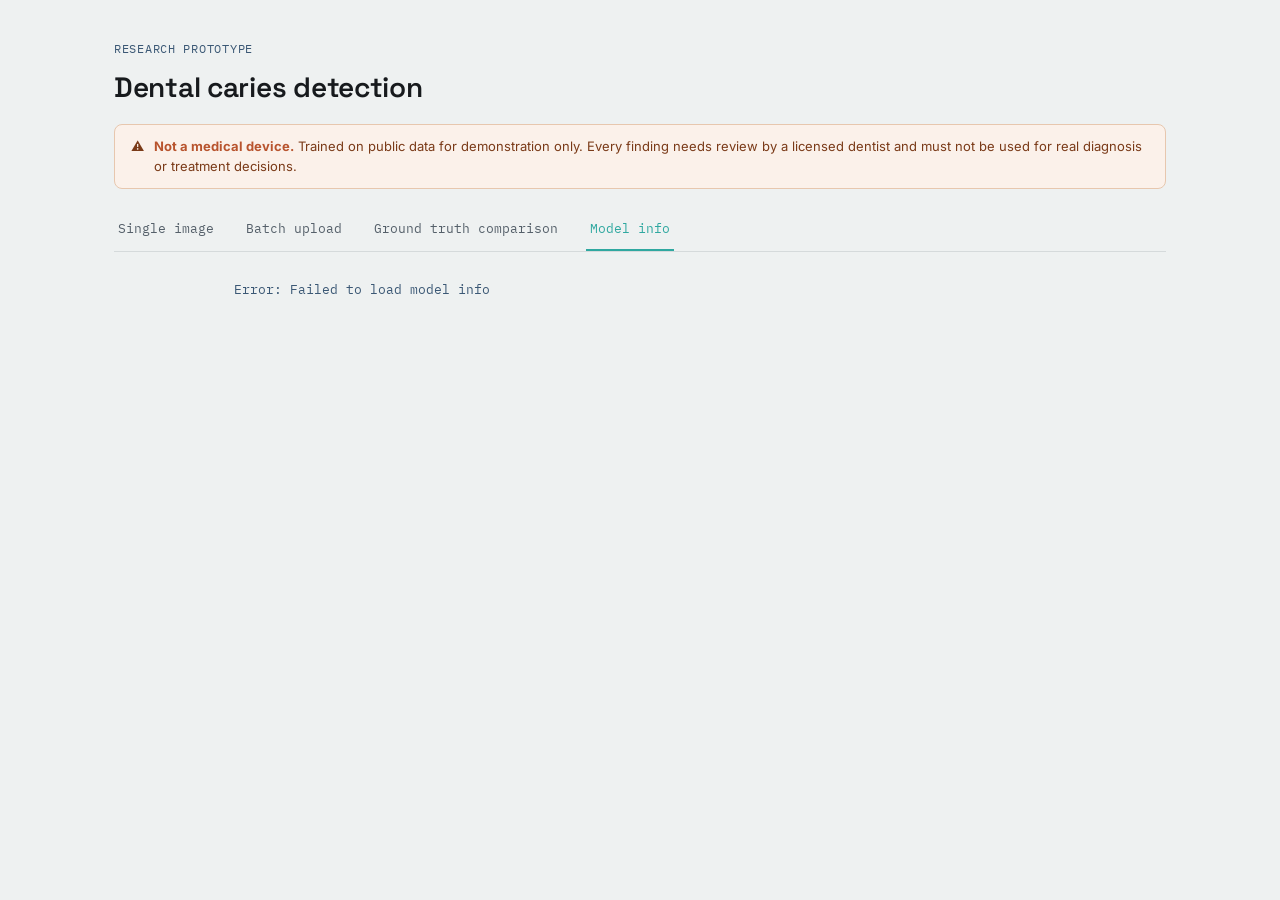
==== app/static/about.html @ afd39f63 "Initial commit: dental caries detection demo FastAPI app + training pipeline for a YOLOv8-based dent" ====
<!DOCTYPE html>
<html lang="en">
<head>
<meta charset="UTF-8">
<meta name="viewport" content="width=device-width, initial-scale=1.0">
<title>Dental caries detection — model info</title>
<link rel="preconnect" href="https://fonts.googleapis.com">
<link href="https://fonts.googleapis.com/css2?family=Space+Grotesk:wght@500;600&family=Inter:wght@400;500;600&family=IBM+Plex+Mono:wght@400;500&display=swap" rel="stylesheet">
<link rel="stylesheet" href="style.css">
<style>
  main { max-width: 860px; }
  .loading { font-family: 'IBM Plex Mono', monospace; font-size: 13px; color: var(--structural); }

  .info-section {
    background: var(--card);
    border: 1px solid var(--border);
    border-radius: 12px;
    padding: 22px 24px;
    margin-bottom: 20px;
  }
  .info-section h2 { font-size: 15px; margin: 0 0 4px; }
  .info-section .sub { font-size: 12.5px; color: var(--ink-soft); margin-bottom: 16px; }

  .kv-grid { display: grid; grid-template-columns: 1fr 1fr; gap: 12px 24px; }
  @media (max-width: 600px) { .kv-grid { grid-template-columns: 1fr; } }
  .kv-grid .kv-label { font-family: 'IBM Plex Mono', monospace; font-size: 11px; text-transform: uppercase; letter-spacing: 0.04em; color: var(--ink-soft); }
  .kv-grid .kv-value { font-size: 14px; margin-top: 2px; }

  .source-list { margin: 0; padding-left: 0; list-style: none; }
  .source-list li { padding: 12px 0; border-top: 1px solid var(--border); }
  .source-list li:first-child { border-top: none; padding-top: 0; }
  .source-list .source-name { font-weight: 600; font-size: 14px; }
  .source-list .source-note { font-size: 13px; color: var(--ink-soft); margin-top: 3px; }
  .source-note.caution { color: var(--danger); }

  .map-overall {
    display: flex; align-items: baseline; gap: 10px;
    font-family: 'IBM Plex Mono', monospace;
    margin-bottom: 18px;
  }
  .map-overall .num { font-size: 32px; color: var(--accent); font-weight: 600; }
  .map-overall .label { font-size: 12.5px; color: var(--ink-soft); }

  .class-bars { display: flex; flex-direction: column; gap: 12px; }
  .class-bar-row { display: grid; grid-template-columns: 110px 1fr 56px; align-items: center; gap: 10px; }
  .class-bar-row .cname { font-size: 13.5px; }
  .class-bar-track { height: 8px; background: var(--border); border-radius: 4px; overflow: hidden; }
  .class-bar-fill { height: 100%; border-radius: 4px; }
  .class-bar-fill.high { background: #2FA8A0; }
  .class-bar-fill.mid { background: #FBBF24; }
  .class-bar-fill.low { background: #FF5C5C; }
  .class-bar-row .cval { font-family: 'IBM Plex Mono', monospace; font-size: 12.5px; text-align: right; }

  .limitations { margin: 0; padding-left: 0; list-style: none; }
  .limitations li {
    padding: 12px 14px;
    background: var(--flag-soft, #FBF1EA);
    border: 1px solid var(--flag-border, #E7C7AE);
    border-radius: 8px;
    font-size: 13.5px;
    color: var(--ink);
    margin-bottom: 10px;
  }
  .limitations li:last-child { margin-bottom: 0; }
</style>
</head>
<body>

<header>
  <div class="eyebrow">Research prototype</div>
  <h1>Dental caries detection</h1>
  <div class="disclaimer">
    <span>⚠</span>
    <span><strong>Not a medical device.</strong> Trained on public data for demonstration only. Every finding needs review by a licensed dentist and must not be used for real diagnosis or treatment decisions.</span>
  </div>
  <nav class="nav">
    <a href="index.html">Single image</a>
    <a href="batch.html">Batch upload</a>
    <a href="compare.html">Ground truth comparison</a>
    <a href="about.html" class="active">Model info</a>
  </nav>
</header>

<main>
  <div class="loading" id="loading">Loading model info…</div>
  <div id="content" style="display:none">

    <div class="info-section">
      <h2>What's running</h2>
      <div class="sub">The exact model currently serving predictions in this app</div>
      <div class="kv-grid" id="model-kv"></div>
    </div>

    <div class="info-section">
      <h2>Training data</h2>
      <div class="sub">Three merged public sources — see CLAUDE.md for the full story of why</div>
      <ul class="source-list" id="source-list"></ul>
    </div>

    <div class="info-section">
      <h2>Accuracy (mAP50, IoU ≥ 0.5)</h2>
      <div class="sub">Measured on held-out validation data at training time — not recomputed live</div>
      <div class="map-overall">
        <span class="num" id="map-overall-num"></span>
        <span class="label">overall, all 3 classes</span>
      </div>
      <div class="class-bars" id="class-bars"></div>
    </div>

    <div class="info-section">
      <h2>Known limitations</h2>
      <div class="sub">Read this before presenting a result as more certain than it is</div>
      <ul class="limitations" id="limitations-list"></ul>
    </div>

  </div>
</main>

<script>
  function tierFor(value) {
    if (value >= 0.75) return 'high';
    if (value >= 0.5) return 'mid';
    return 'low';
  }

  async function load() {
    const loadingEl = document.getElementById('loading');
    const contentEl = document.getElementById('content');
    try {
      const res = await fetch('/api/model-info');
      if (!res.ok) throw new Error('Failed to load model info');
      const info = await res.json();
      loadingEl.style.display = 'none';
      contentEl.style.display = 'block';

      document.getElementById('model-kv').innerHTML = `
        <div><div class="kv-label">Architecture</div><div class="kv-value">${info.architecture}</div></div>
        <div><div class="kv-label">Input resolution</div><div class="kv-value">${info.image_size}px</div></div>
        <div><div class="kv-label">Training images</div><div class="kv-value">${info.training_images.toLocaleString()}</div></div>
        <div><div class="kv-label">Run name</div><div class="kv-value mono" style="font-size:12.5px;">${info.run_name}</div></div>
      `;

      document.getElementById('source-list').innerHTML = info.data_sources.map(s => `
        <li>
          <div class="source-name">${s.name}</div>
          <div class="source-note${s.note.includes('no stated license') ? ' caution' : ''}">${s.note}</div>
        </li>
      `).join('');

      document.getElementById('map-overall-num').textContent = info.overall_map50.toFixed(3);

      document.getElementById('class-bars').innerHTML = Object.entries(info.per_class_map50).map(([cls, val]) => `
        <div class="class-bar-row">
          <span class="cname">${cls}</span>
          <div class="class-bar-track"><div class="class-bar-fill ${tierFor(val)}" style="width:${val * 100}%"></div></div>
          <span class="cval mono">${val.toFixed(3)}</span>
        </div>
      `).join('');

      document.getElementById('limitations-list').innerHTML = info.limitations.map(l => `<li>${l}</li>`).join('');
    } catch (err) {
      loadingEl.textContent = 'Error: ' + err.message;
    }
  }

  load();
</script>

</body>
</html>
---- app/static/style.css ----
:root {
  --bg-page: #EEF1F1;
  --panel-dark: #12181F;
  --panel-dark-line: #2A343E;
  --ink: #171A1D;
  --ink-soft: #55606A;
  --accent: #2FA8A0;
  --accent-soft: #D7EFEC;
  --structural: #3B5875;
  --border: #D5DADB;
  --card: #FFFFFF;
  --danger: #B8542E;
  --ground-truth: #D64545;
}
* { box-sizing: border-box; }
body {
  margin: 0;
  background: var(--bg-page);
  color: var(--ink);
  font-family: 'Inter', -apple-system, sans-serif;
  line-height: 1.5;
}
h1, h2, .display {
  font-family: 'Space Grotesk', sans-serif;
  font-weight: 600;
  letter-spacing: -0.01em;
}
.mono { font-family: 'IBM Plex Mono', monospace; }

header {
  max-width: 1100px;
  margin: 0 auto;
  padding: 40px 24px 0;
}
.eyebrow {
  font-family: 'IBM Plex Mono', monospace;
  font-size: 12px;
  letter-spacing: 0.06em;
  text-transform: uppercase;
  color: var(--structural);
}
h1 { font-size: 28px; margin: 8px 0 16px; }

.disclaimer {
  display: flex;
  gap: 10px;
  align-items: flex-start;
  background: #FBF1EA;
  border: 1px solid #E7C7AE;
  color: #7A3A18;
  border-radius: 8px;
  padding: 12px 16px;
  font-size: 13px;
  margin-bottom: 20px;
}
.disclaimer strong { color: var(--danger); }

/* nav */
.nav {
  display: flex;
  gap: 4px;
  margin: 4px 0 28px;
  border-bottom: 1px solid var(--border);
}
.nav a {
  font-family: 'IBM Plex Mono', monospace;
  font-size: 13px;
  color: var(--ink-soft);
  text-decoration: none;
  padding: 10px 4px;
  margin-right: 20px;
  border-bottom: 2px solid transparent;
}
.nav a:hover { color: var(--ink); }
.nav a.active { color: var(--accent); border-bottom-color: var(--accent); }

main {
  max-width: 1100px;
  margin: 0 auto;
  padding: 0 24px 60px;
}

.viewer {
  background: var(--panel-dark);
  border-radius: 12px;
  min-height: 460px;
  position: relative;
  display: flex;
  flex-direction: column;
  overflow: hidden;
  border: 1px solid var(--panel-dark-line);
}
.viewer-bar {
  display: flex;
  justify-content: space-between;
  align-items: center;
  padding: 12px 16px;
  border-bottom: 1px solid var(--panel-dark-line);
}
.viewer-bar span {
  color: #7C8894;
  font-size: 12px;
  font-family: 'IBM Plex Mono', monospace;
}
.toggle {
  display: inline-flex;
  background: #1C242C;
  border-radius: 6px;
  padding: 3px;
  gap: 2px;
}
.toggle button {
  font-family: 'IBM Plex Mono', monospace;
  font-size: 12px;
  padding: 6px 12px;
  border-radius: 4px;
  border: none;
  background: transparent;
  color: #8A96A2;
  cursor: pointer;
}
.toggle button.active { background: var(--accent); color: #06231F; }
.toggle button:disabled { opacity: 0.4; cursor: not-allowed; }

.viewer-stage {
  flex: 1;
  display: flex;
  align-items: center;
  justify-content: center;
  padding: 20px;
}
.viewer-stage img { max-width: 100%; max-height: 400px; border-radius: 4px; cursor: zoom-in; }

/* zoom viewer (see zoom.js) */
.zoom-overlay {
  position: fixed;
  inset: 0;
  background: rgba(9, 12, 15, 0.94);
  display: flex;
  align-items: center;
  justify-content: center;
  opacity: 0;
  pointer-events: none;
  transition: opacity 0.15s ease;
  z-index: 1000;
}
.zoom-overlay.open { opacity: 1; pointer-events: auto; }
.zoom-wrap {
  width: 92vw;
  height: 88vh;
  display: flex;
  align-items: center;
  justify-content: center;
  overflow: hidden;
}
.zoom-img {
  max-width: 100%;
  max-height: 100%;
  object-fit: contain;
  cursor: zoom-in;
  user-select: none;
  -webkit-user-select: none;
  transform-origin: 0 0;
  will-change: transform;
}
.zoom-close {
  position: absolute;
  top: 20px;
  right: 24px;
  background: rgba(255, 255, 255, 0.08);
  border: 1px solid rgba(255, 255, 255, 0.2);
  color: #fff;
  width: 38px;
  height: 38px;
  border-radius: 50%;
  font-size: 22px;
  line-height: 1;
  cursor: pointer;
}
.zoom-close:hover { background: rgba(255, 255, 255, 0.18); }
.zoom-hint {
  position: absolute;
  bottom: 22px;
  left: 50%;
  transform: translateX(-50%);
  font-family: 'IBM Plex Mono', monospace;
  font-size: 12px;
  color: rgba(255, 255, 255, 0.55);
  white-space: nowrap;
}

.dropzone {
  text-align: center;
  color: #8A96A2;
  cursor: pointer;
  padding: 40px;
  border: 1.5px dashed #3A4652;
  border-radius: 8px;
}
.dropzone:hover { border-color: var(--accent); color: var(--accent); }
.dropzone .display { font-size: 15px; color: #C4CDD5; margin-bottom: 4px; }
.dropzone small { font-size: 12px; }

.status {
  padding: 10px 16px;
  font-family: 'IBM Plex Mono', monospace;
  font-size: 12px;
  color: var(--accent);
  border-top: 1px solid var(--panel-dark-line);
}

.panel {
  background: var(--card);
  border: 1px solid var(--border);
  border-radius: 12px;
  padding: 20px;
}
.panel h2 { font-size: 15px; margin: 0 0 4px; }
.panel .sub { font-size: 12px; color: var(--ink-soft); margin-bottom: 16px; }

.finding { padding: 12px 0; border-top: 1px solid var(--border); }
.finding:first-child { border-top: none; }
.finding-top { display: flex; justify-content: space-between; align-items: baseline; margin-bottom: 6px; }
.finding-class { font-size: 14px; font-weight: 500; text-transform: capitalize; }
.finding-conf { font-family: 'IBM Plex Mono', monospace; font-size: 13px; color: var(--accent); }
.bar-track { height: 4px; background: var(--border); border-radius: 2px; overflow: hidden; }
.bar-fill { height: 100%; background: var(--accent); }
.empty-state { font-size: 13px; color: var(--ink-soft); }

.weak-badge {
  color: #F59E0B;
  font-size: 8px;
  cursor: help;
  margin-left: 5px;
  vertical-align: middle;
}
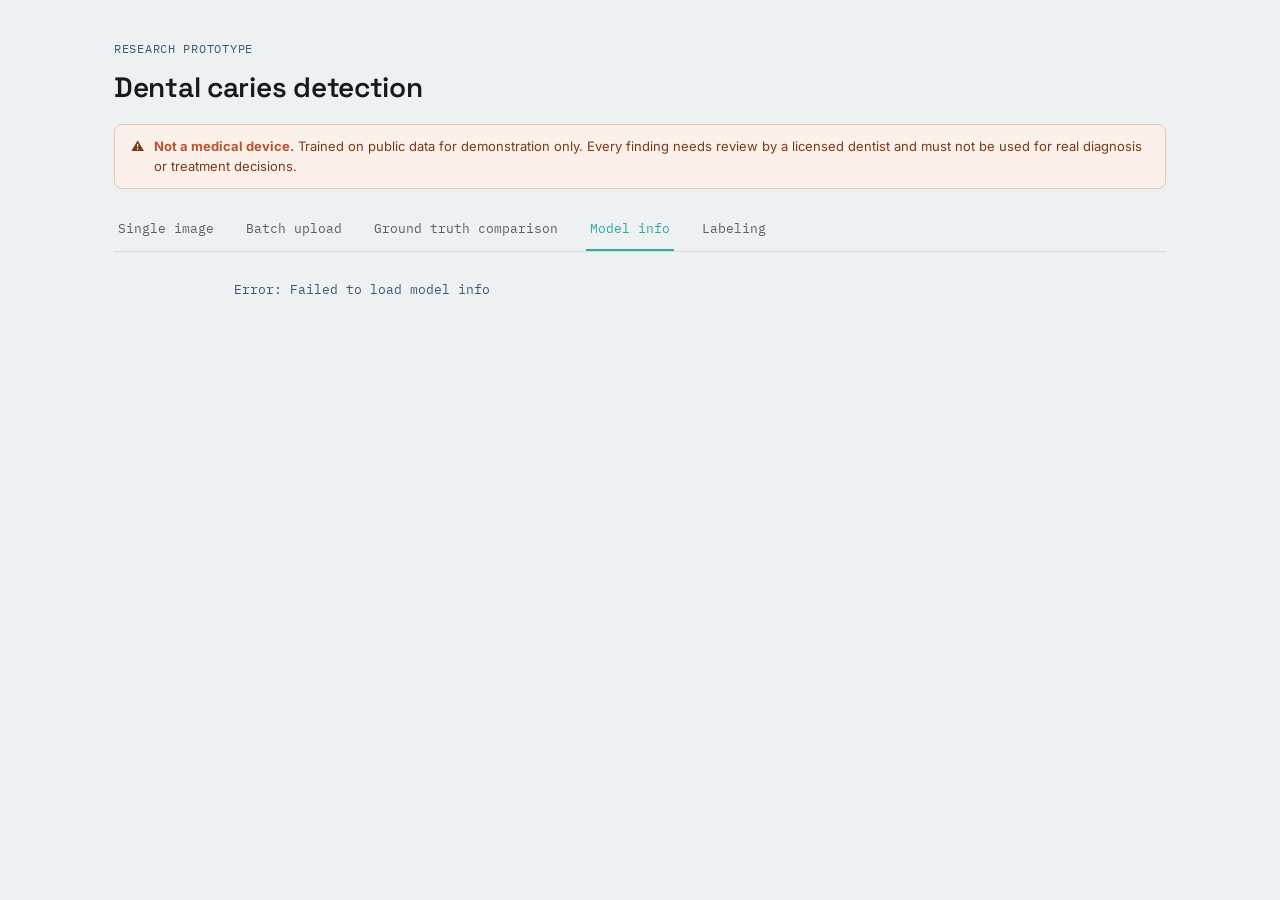
==== commit cabe3549: "Add data labeling tool New app/labeling.py router + labeling.html/annotate.html/annotator.js: create" ====
--- a/app/static/about.html
+++ b/app/static/about.html
@@ -78,6 +78,7 @@
     <a href="batch.html">Batch upload</a>
     <a href="compare.html">Ground truth comparison</a>
     <a href="about.html" class="active">Model info</a>
+    <a href="labeling.html">Labeling</a>
   </nav>
 </header>
 
--- a/app/static/style.css
+++ b/app/static/style.css
@@ -11,6 +11,8 @@
   --card: #FFFFFF;
   --danger: #B8542E;
   --ground-truth: #D64545;
+  --structural-soft: #E4EAF0;
+  --ink-faint: #7C8894;
 }
 * { box-sizing: border-box; }
 body {
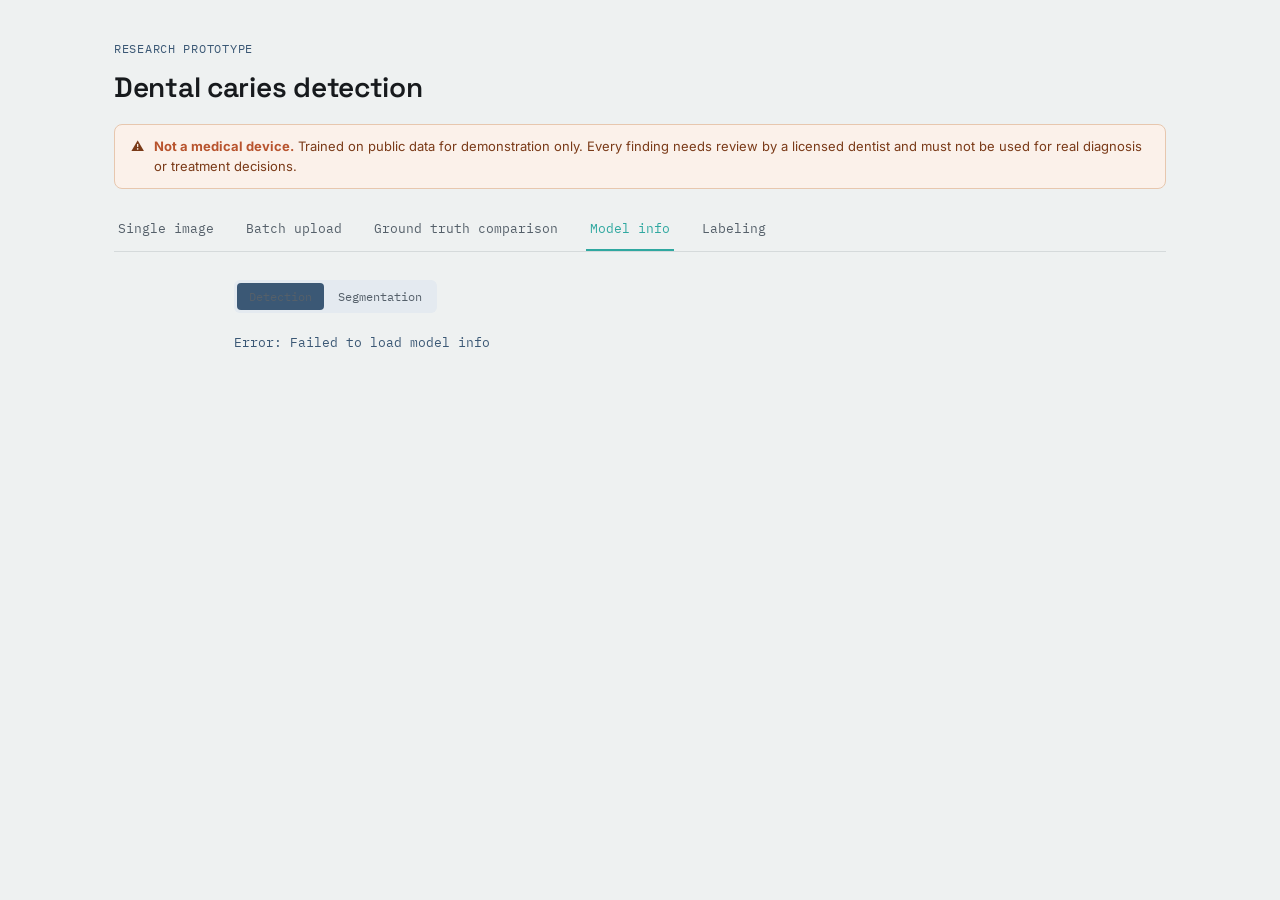
==== commit 5a88c388: "Wire the segmentation model into the demo app Adds a Detection/Segmentation toggle to all four demo " ====
--- a/app/static/about.html
+++ b/app/static/about.html
@@ -83,6 +83,11 @@
 </header>
 
 <main>
+  <div class="toggle model-toggle light-toggle" id="model-toggle" style="margin-bottom: 20px;">
+    <button id="btn-model-detect" class="active">Detection</button>
+    <button id="btn-model-seg">Segmentation</button>
+  </div>
+
   <div class="loading" id="loading">Loading model info…</div>
   <div id="content" style="display:none">
 
@@ -124,11 +129,15 @@
     return 'low';
   }
 
+  let currentModel = 'detection';
+
   async function load() {
     const loadingEl = document.getElementById('loading');
     const contentEl = document.getElementById('content');
+    loadingEl.style.display = 'block';
+    contentEl.style.display = 'none';
     try {
-      const res = await fetch('/api/model-info');
+      const res = await fetch('/api/model-info/' + currentModel);
       if (!res.ok) throw new Error('Failed to load model info');
       const info = await res.json();
       loadingEl.style.display = 'none';
@@ -149,6 +158,9 @@
       `).join('');
 
       document.getElementById('map-overall-num').textContent = info.overall_map50.toFixed(3);
+      document.querySelector('.map-overall .label').textContent = info.overall_box_map50 !== undefined
+        ? `overall mask mAP50, all 3 classes (box mAP50 ${info.overall_box_map50.toFixed(3)})`
+        : 'overall, all 3 classes';
 
       document.getElementById('class-bars').innerHTML = Object.entries(info.per_class_map50).map(([cls, val]) => `
         <div class="class-bar-row">
@@ -164,6 +176,17 @@
     }
   }
 
+  const btnModelDetect = document.getElementById('btn-model-detect');
+  const btnModelSeg = document.getElementById('btn-model-seg');
+  function setActiveModel(modelType) {
+    currentModel = modelType;
+    btnModelDetect.classList.toggle('active', modelType === 'detection');
+    btnModelSeg.classList.toggle('active', modelType === 'segmentation');
+    load();
+  }
+  btnModelDetect.addEventListener('click', () => setActiveModel('detection'));
+  btnModelSeg.addEventListener('click', () => setActiveModel('segmentation'));
+
   load();
 </script>
 
--- a/app/static/style.css
+++ b/app/static/style.css
@@ -124,6 +124,15 @@
 .toggle button.active { background: var(--accent); color: #06231F; }
 .toggle button:disabled { opacity: 0.4; cursor: not-allowed; }
 
+/* model switch (detection/segmentation) — distinct color from the
+   original/annotated/side view toggle so the two aren't confused.
+   .toggle supplies the shared shape; this only recolors it. Add
+   .light-toggle when placing it directly on a light card background
+   (batch/compare/about pages) rather than inside the dark .viewer panel. */
+.model-toggle button.active { background: var(--structural); color: #fff; }
+.model-toggle.light-toggle { background: var(--structural-soft); }
+.model-toggle.light-toggle button { color: var(--ink-soft); }
+
 .viewer-stage {
   flex: 1;
   display: flex;
